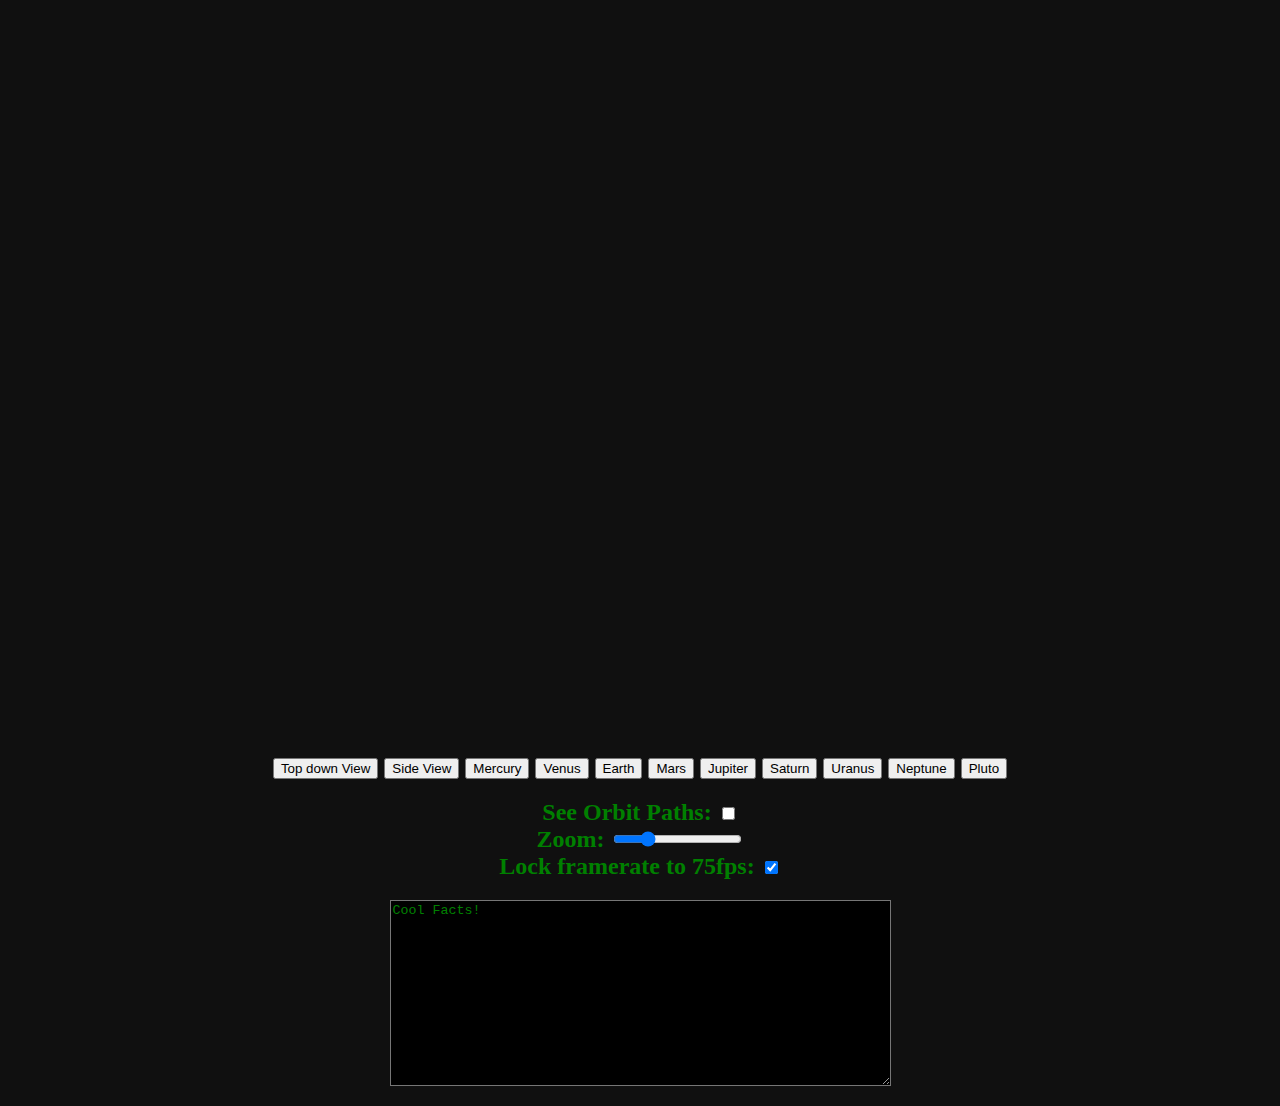
==== solarsys/proj3/index.html @ e49ba3ce "possibly fixed solar page open issue" ====
<!DOCTYPE html>
<html>
<head>
  
<meta charset="UTF-8">
<title>Solar System-JD</title>


<script type="text/javascript" src="../Common/webgl-utils.js"></script>
<script type="text/javascript" src="../Common/initShaders.js"></script>
<script type="text/javascript" src="../Common/MV.js"></script>

<script type="text/javascript" src="Matrix_lib.js"></script>
<script type="text/javascript" src="solar_system.js"></script>
<script type="text/javascript" src="vs.js"></script>
<script type="text/javascript" src="fs.js"></script>

</head>

<body bgcolor="#101010">
  <div style="text-align: center;">
  <font color="green">

  <canvas id="gl-canvas" width="720" height="720" style="float:center"> <!-- Increased canvas size -->
  Oops ... your browser doesn't support the HTML5 canvas element
  </canvas>

<p>
  <h2>
  <button onclick="changeView(RenderMode.TOP)">Top down View</button>
  <button onclick="changeView(RenderMode.SIDE)">Side View</button>
  <button onclick="changeView(RenderMode.MERCURY)">Mercury</button>
  <button onclick="changeView(RenderMode.VENUS)">Venus</button>
  <button onclick="changeView(RenderMode.EARTH)">Earth</button>
  <button onclick="changeView(RenderMode.MARS)">Mars</button>
  <button onclick="changeView(RenderMode.JUPITER)">Jupiter</button>
  <button onclick="changeView(RenderMode.SATURN)">Saturn</button>
  <button onclick="changeView(RenderMode.URANUS)">Uranus</button>
  <button onclick="changeView(RenderMode.NEPTUNE)">Neptune</button>
  <button onclick="changeView(RenderMode.PLUTO)">Pluto</button>
  </h2>

<p>
  <h2>
    See Orbit Paths: <input type="checkbox" id="myCheck" onclick="pathsState()"> </br>
    Zoom: <input type="range" min="1.0" max="179.0" value="45.0" class="" id="fov" step="0.1"> </br>
    Lock framerate to 75fps: <input type="checkbox" id="frameLock" checked>
  </h2>
  <p>
<p>
<textarea id="text-box" rows="12" cols="60" readonly style="background-color:black;color:green;">
Cool Facts!
</textarea>

</font>
</div>
</body>

</html>
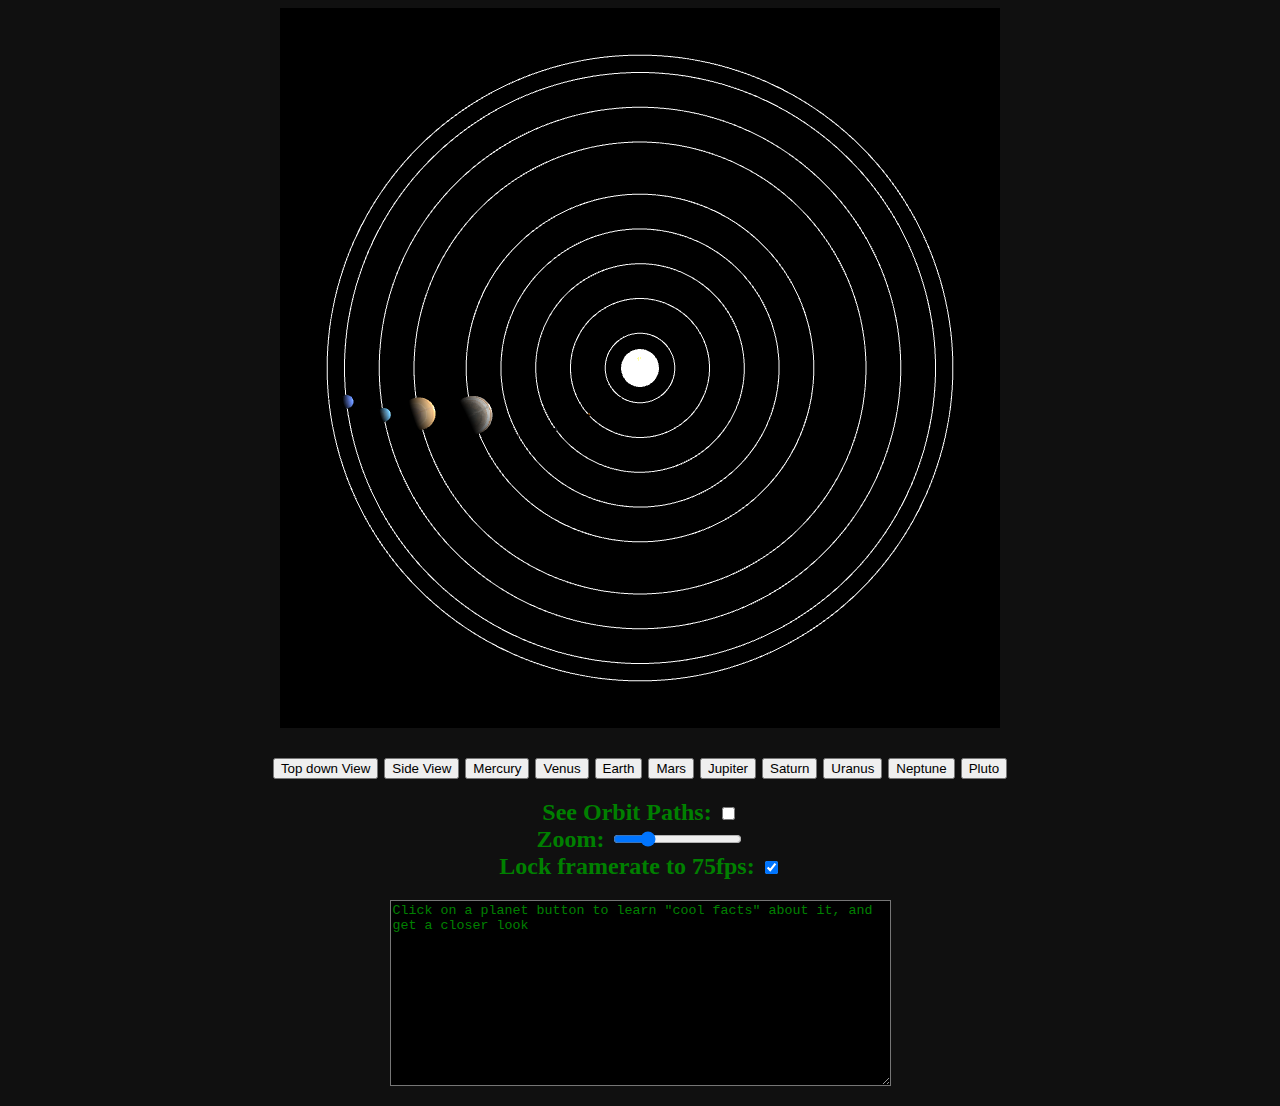
==== commit 9ad9a29e: "Trying to get solar system working part 2" ====
--- a/solarsys/proj3/index.html
+++ b/solarsys/proj3/index.html
@@ -6,9 +6,9 @@
 <title>Solar System-JD</title>
 
 
-<script type="text/javascript" src="../Common/webgl-utils.js"></script>
-<script type="text/javascript" src="../Common/initShaders.js"></script>
-<script type="text/javascript" src="../Common/MV.js"></script>
+<script type="text/javascript" src="webgl-utils.js"></script>
+<script type="text/javascript" src="initShaders.js"></script>
+<script type="text/javascript" src="MV.js"></script>
 
 <script type="text/javascript" src="Matrix_lib.js"></script>
 <script type="text/javascript" src="solar_system.js"></script>
